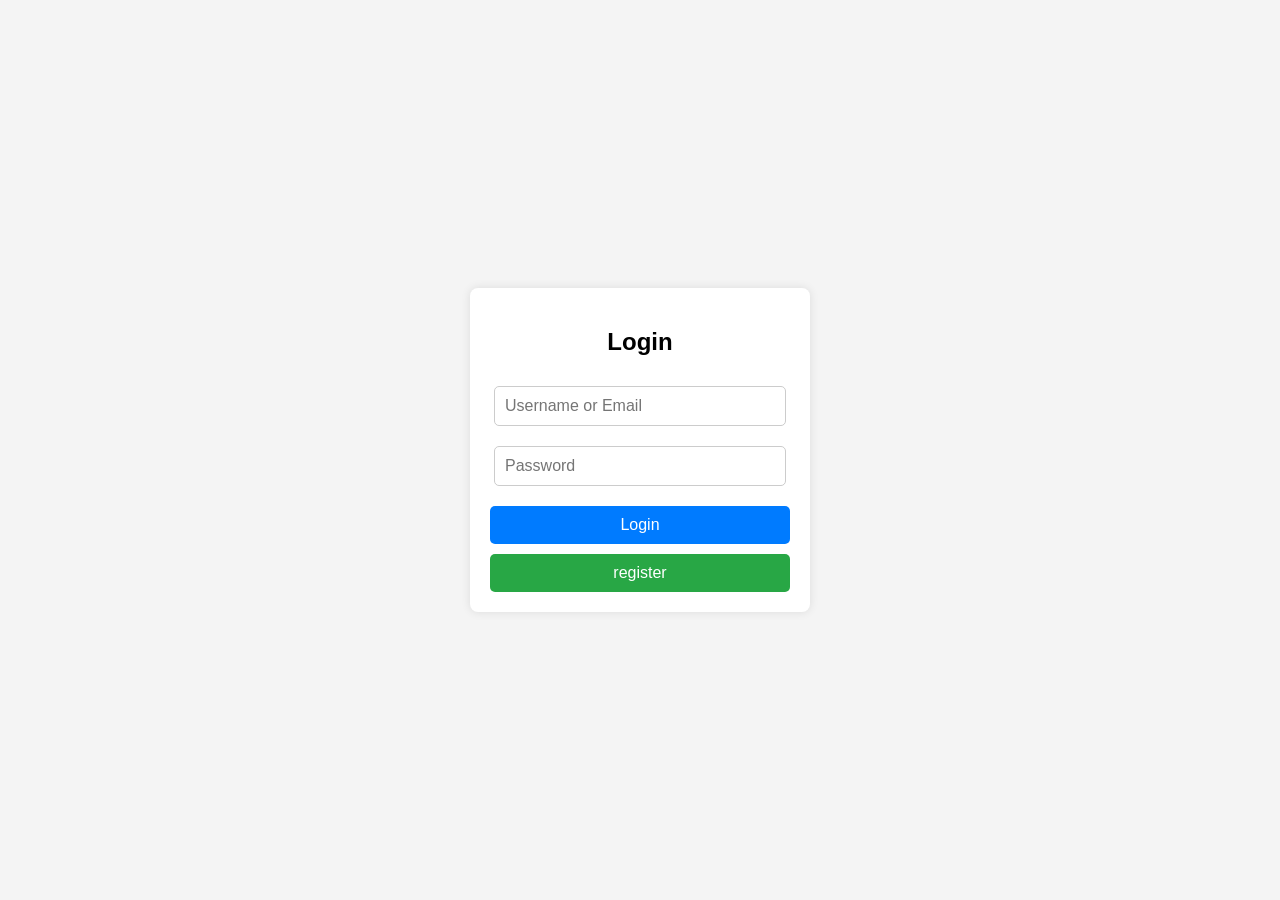
==== frontend/public/login.html @ 32de276e "better error handlign" ====
<!DOCTYPE html>
<html lang="en">

<head>
  <meta charset="UTF-8" />
  <meta name="viewport" content="width=device-width, initial-scale=1.0" />
  <title>Forum SPA</title>
  <link id="page-style" rel="stylesheet" href="/frontend/css/login.css" />
</head>

<body>
  <div id="app">

  
  <div class="container">
    <h2>Login</h2>
    <input type="text" id="user" placeholder="Username or Email" required>
    <input type="password" id="password" placeholder="Password" required>
    <button type="login">Login</button>
    <button class="register-btn">register</button>
  </div>
</div>
<script type="module" src="/frontend/js/app.js"></script>
</body>

</html>
---- frontend/css/login.css ----
/* Basic reset */
body {
    font-family: Arial, sans-serif;
    display: flex;
    justify-content: center;
    align-items: center;
    height: 100vh;
    margin: 0;
    background: #f4f4f4;
  }
  .error-message {
    color: red;
    font-size: 0.9rem;
    margin-top: 5px;
}

  /* Container styling */
  .container {
    background: white;
    padding: 20px;
    border-radius: 8px;
    box-shadow: 0 0 10px rgba(0, 0, 0, 0.1);
    text-align: center;
    width: 300px;
  }

  
  /* Input fields */
  input {
    width: 90%;
    padding: 10px;
    margin: 10px 0;
    border: 1px solid #ccc;
    border-radius: 5px;
    font-size: 16px;
  }
  
  /* Buttons */
  button {
    width: 100%;
    padding: 10px;
    margin-top: 10px;
    border: none;
    border-radius: 5px;
    font-size: 16px;
    cursor: pointer;
  }
  
  button[type="login"] {
    background: #007bff;
    color: white;
  }
  
  button[type="login"]:hover {
    background: #0056b3;
  }
  
  .register-btn {
    background: #28a745;
    color: white;
  }
  
  .register-btn:hover {
    background: #1e7e34;
  }
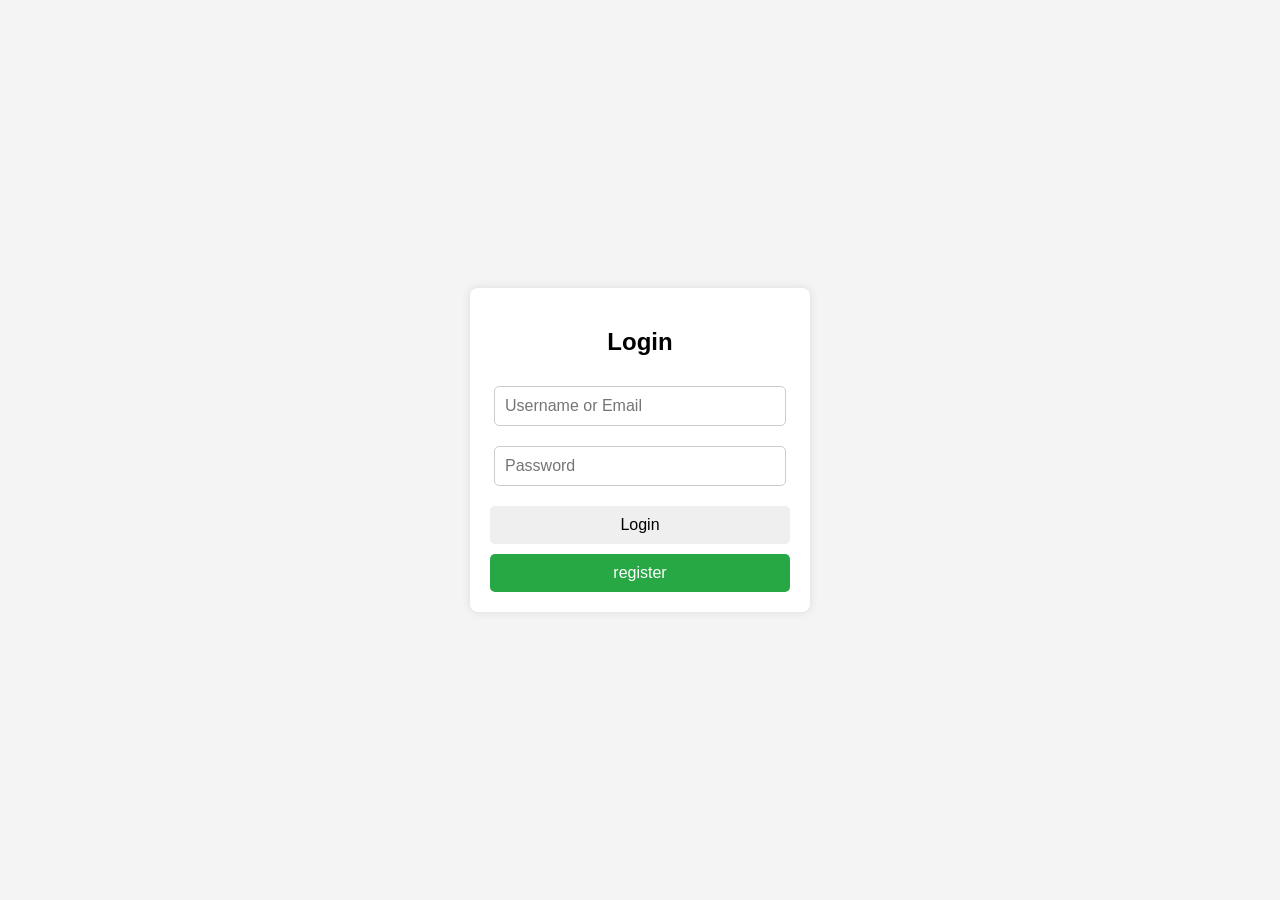
==== commit 43740f06: "fixed onclick errors" ====
--- a/frontend/public/login.html
+++ b/frontend/public/login.html
@@ -5,22 +5,25 @@
   <meta charset="UTF-8" />
   <meta name="viewport" content="width=device-width, initial-scale=1.0" />
   <title>Forum SPA</title>
+  <link rel="icon"  href="/favicon.ico">
   <link id="page-style" rel="stylesheet" href="/frontend/css/login.css" />
+ 
+
+  <script type="module" src="/frontend/js/pages.js"></script>
+
 </head>
-
+<!-- oizefoinqef -->
 <body>
   <div id="app">
-
-  
   <div class="container">
     <h2>Login</h2>
     <input type="text" id="user" placeholder="Username or Email" required>
     <input type="password" id="password" placeholder="Password" required>
-    <button type="login">Login</button>
+    <button class="login-btn">Login</button>
     <button class="register-btn">register</button>
   </div>
 </div>
-<script type="module" src="/frontend/js/app.js"></script>
+<div id="toast"></div>
 </body>
 
 </html>
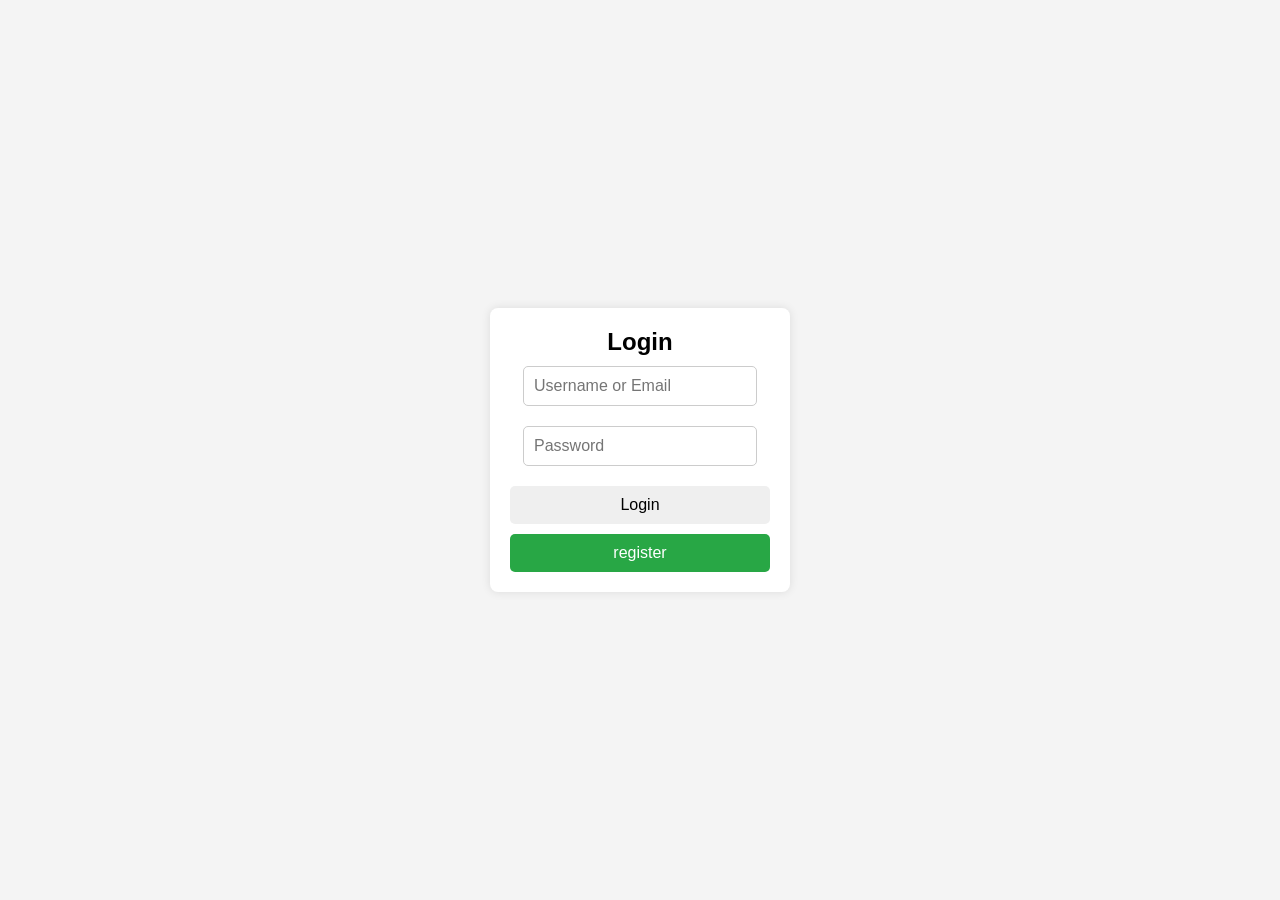
==== commit bd7c8a13: "fixed db insertion for login" ====
--- a/frontend/public/login.html
+++ b/frontend/public/login.html
@@ -14,16 +14,18 @@
 </head>
 <!-- oizefoinqef -->
 <body>
-  <div id="app">
-  <div class="container">
-    <h2>Login</h2>
-    <input type="text" id="user" placeholder="Username or Email" required>
-    <input type="password" id="password" placeholder="Password" required>
-    <button class="login-btn">Login</button>
-    <button class="register-btn">register</button>
-  </div>
-</div>
-<div id="toast"></div>
+      <div id="app">
+      <div class="container">
+        <h2>Login</h2>
+        <input type="text" id="user" placeholder="Username or Email" required>
+        <input type="password" id="password" placeholder="Password" required>
+        <button class="login-btn">Login</button>
+        <button class="register-btn">register</button>
+      </div>
+    </div>
+
+    
+<div id="popup"></div>
 </body>
 
 </html>
--- a/frontend/css/login.css
+++ b/frontend/css/login.css
@@ -1,4 +1,10 @@
 /* Basic reset */
+* {
+  margin: 0;
+  padding: 0;
+  box-sizing: border-box;
+  font-family: Arial, sans-serif;
+}
 body {
     font-family: Arial, sans-serif;
     display: flex;
@@ -64,4 +70,27 @@
     background: #1e7e34;
   }
   
-  +  
+  .error-message {
+    color: red;
+    font-size: 0.9rem;
+    margin-top: 5px;
+}
+
+
+#popup {
+    display: none;
+    position: fixed;
+    bottom: 20px;
+    left: 50%;
+    transform: translateX(-50%);
+    background-color: #ff4d4d;
+    color: white;
+    padding: 10px 20px;
+    border-radius: 5px;
+    box-shadow: 0 4px 6px rgba(0, 0, 0, 0.1);
+    transition: opacity 0.5s ease-in-out;
+}
+#popup.success {
+    background-color: #28a745;
+}
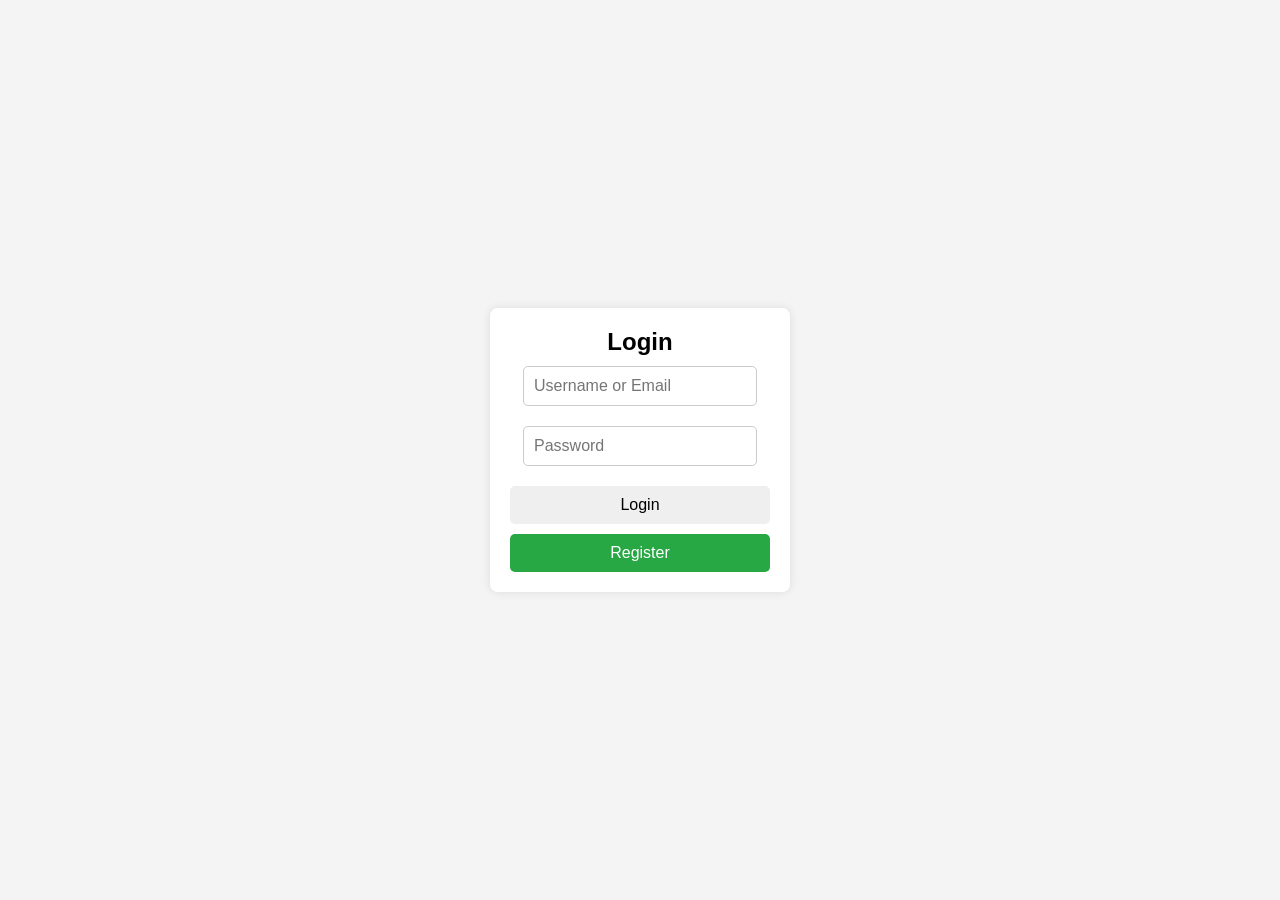
==== commit 7266cfe0: "fix auth and added 404" ====
--- a/frontend/public/login.html
+++ b/frontend/public/login.html
@@ -7,13 +7,14 @@
   <title>Forum SPA</title>
   <link rel="icon"  href="/favicon.ico">
   <link id="page-style" rel="stylesheet" href="/frontend/css/login.css" />
- 
+
 
   <script type="module" src="/frontend/js/pages.js"></script>
 
 </head>
 <!-- oizefoinqef -->
 <body>
+  
       <div id="app">
       <div class="container">
         <h2>Login</h2>
@@ -26,6 +27,20 @@
 
     
 <div id="popup"></div>
+
+<div id="notification" class="hidden"></div>
+    
+<!-- Load JavaScript modules -->
+ 
+
+<!-- Expose global functions for the onclick attributes -->
+<script>
+    // These functions will be implemented in pages.js
+    // but we need to make them global so the onclick attributes can access them
+    window.createPost = function() {};
+    window.filterPosts = function() {};
+    window.sendMessage = function() {};
+</script>
 </body>
 
 </html>
